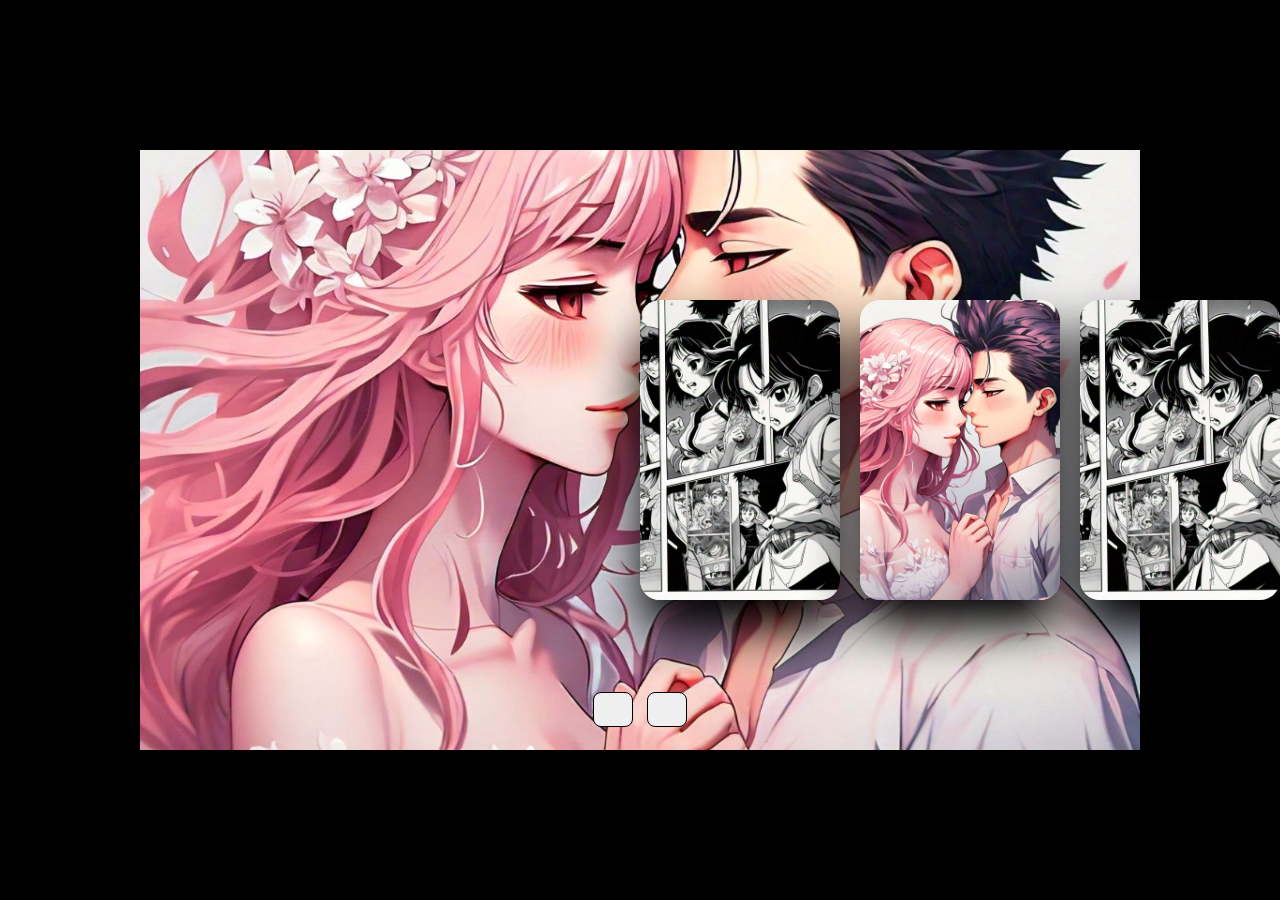
==== otakuhub.html/index.html @ f090c77b "Add files via upload" ====
<!DOCTYPE html>
<html lang="en">
<head>
    <meta charset="UTF-8">
    <meta http-equiv="X-UA-Compatible" content="IE=edge">
    <meta name="viewport" content="width=device-width, initial-scale=1.0">
    <title>OtakuHub</title>
    <link rel="stylesheet" href="style.css">
    <link rel="stylesheet" href="https://cdnjs.cloudflare.com/ajax/libs/font-awesome/6.6.0/css/all.min.css"
     integrity="sha512-Kc323vGBEqzTmouAECnVceyQqyqdsSiqLQISBL29aUW4U/M7pSPA/gEUZQqv1cwx4OnYxTxve5UMg5GT6L4JJg=="
      crossorigin="anonymous" referrerpolicy="no-referrer" />
   
</head>
<body>
    <div class="container">
<div class="slide">
<div class="item" style="background-image: url(manga.jpg);">
<div class="content">
    <div class="name">Manga</div>
    <div class="des">Read and download your favourite mangas and comics</div>
    <a href="page2.html"><button>Explore</button></a>
</div>
    </div>
    <div class="item" style="background-image: url(romance.jpg);">
<div class="content">
    <div class="name">Anime</div>
    <div class="des">watch and download your favourite anime</div>
    <a href="page2.html"><button>Explore</button></a>
</div>
</div>
<div class="item" style="background-image: url(manga.jpg);">
    <div class="content">
        <div class="name">Manga</div>
        <div class="des">Read and download your favourite mangas and comics</div>
        <a href="page2.html"><button>Explore</button></a>
    </div>
        </div>
        <div class="item" style="background-image: url(romance.jpg);">
    <div class="content">
        <div class="name">Anime</div>
        <div class="des">watch and download your favourite anime </div>
        <a href="page2.html"><button>Explore</button></a>
    </div>
    </div>
    <div class="item" style="background-image: url(manga.jpg);">
        <div class="content">
            <div class="name">Manga</div>
            <div class="des">Read and download your favourite mangas and comics</div>
            <a href="page2.html"><button>Explore</button></a>
        </div>
            </div>
            <div class="item" style="background-image: url(romance.jpg);">
        <div class="content">
            <div class="name">Anime</div>
            <div class="des">watch and download your favourite anime</div>
          <a href="page2.html"><button>Explore</button></a>
        </div>
        </div>



        <div class="button">
            <button class="prev"> <i class="fa-solid fa-arrow-left-long"> </i></button>
            <button class="next"> <i class="fa-solid fa-arrow-right-long"> </i></button>
              </div>
        </div>
    </div>
</div>


  <script src="app.js"></script>

</body>
</html>
---- otakuhub.html/style.css ----
*{
    margin: 0;
    padding: 0;
    box-sizing: border-box;
}
body{
    background:black;
}
.container{
    position: absolute;
    top: 50%;
    left: 50%;
    transform: translate(-50%, -50%);
    width: 1000px;
    height: 600px;
    background: fuchsia;
    box-shadow: 0 30px 50px black;
}
.container .slide .item{
width: 200px;
height: 300px;
position: absolute;
top: 50%;
transform: translate(0, -50%);
border-radius: 20px;
 box-shadow:0 30px 50px black;
 background-position: 50% 50%;
 background-size: cover;
 display: inline-block;
 transition: 0.5s;
 }
.slide .item:nth-child(1),
.slide .item:nth-child(2){
    top: 0;
    left: 0;
    transform: translate(0,0);
    border-radius: 0;
    width: 100%;
    height: 100%;
}
.slide .item:nth-child(3){

    left: 50%;
}
.slide .item:nth-child(4){
    left: calc(50% + 220px);
}
.slide .item:nth-child(5){
    left: calc(50% + 440px);
}
.slide .item:nth-child(n + 6){
    
    left: calc(50% + 660px);
    opacity: 0;
}
    
        .item .content{
        position: absolute;
        top: 50%;
        left: 100px;
        width: 300px;
        text-align: left;
        color: black;
        transform: translate(0, -50%);
        font-family: system-ui, -apple-system, BlinkMacSystemFont, 'Segoe UI', Roboto, Oxygen, Ubuntu, Cantarell, 'Open Sans', 'Helvetica Neue', sans-serif;
        display: none;
    }
 .slide .item:nth-child(2) .content{
display: block;
 }
 .content .name{
    font-size: 40px;
    text-transform: uppercase;
    font-weight: bold;
    opacity: 0;
    animation: animate 1s ease-in-out  1 forwards;
       
 }
 .content .des{
    margin-top: 10px;
    margin-bottom: 20px;
    opacity: 0;
    animation: animate 1s ease-in-out 0.3s 1 forwards;

 }
 .content button{
    padding: 10px 20px;
    border: none;
    cursor: pointer;
    opacity: 0;
        animation:animate 1s ease-in-out 0.6s 1 forwards;
 }
 @keyframes animate{
    from{
        opacity: 0;
        transform: translate(0, 100px);
        filter:blur(300px)
    }
    to{
        opacity: 1;
        transform: translate(0);
        filter: blur(0);
            }
 }
 .button{
    width: 100%;
    text-align: center;
    position: absolute;
    bottom: 20px;
 }
 .button button{
    width: 40px;
    height: 35px;
    border-radius: 8px;
    border: none;
    cursor: pointer;
    margin: 0 5px;
    border: 1px solid #000;
    transition: 0.3s;
 }
 .button button:hover{
    background: #fababa;
    color: #fff;
 }
 @media screen and (max-width:600px) {
    .item .content{
     left: 280px;
     width: 200px;
    }
 }
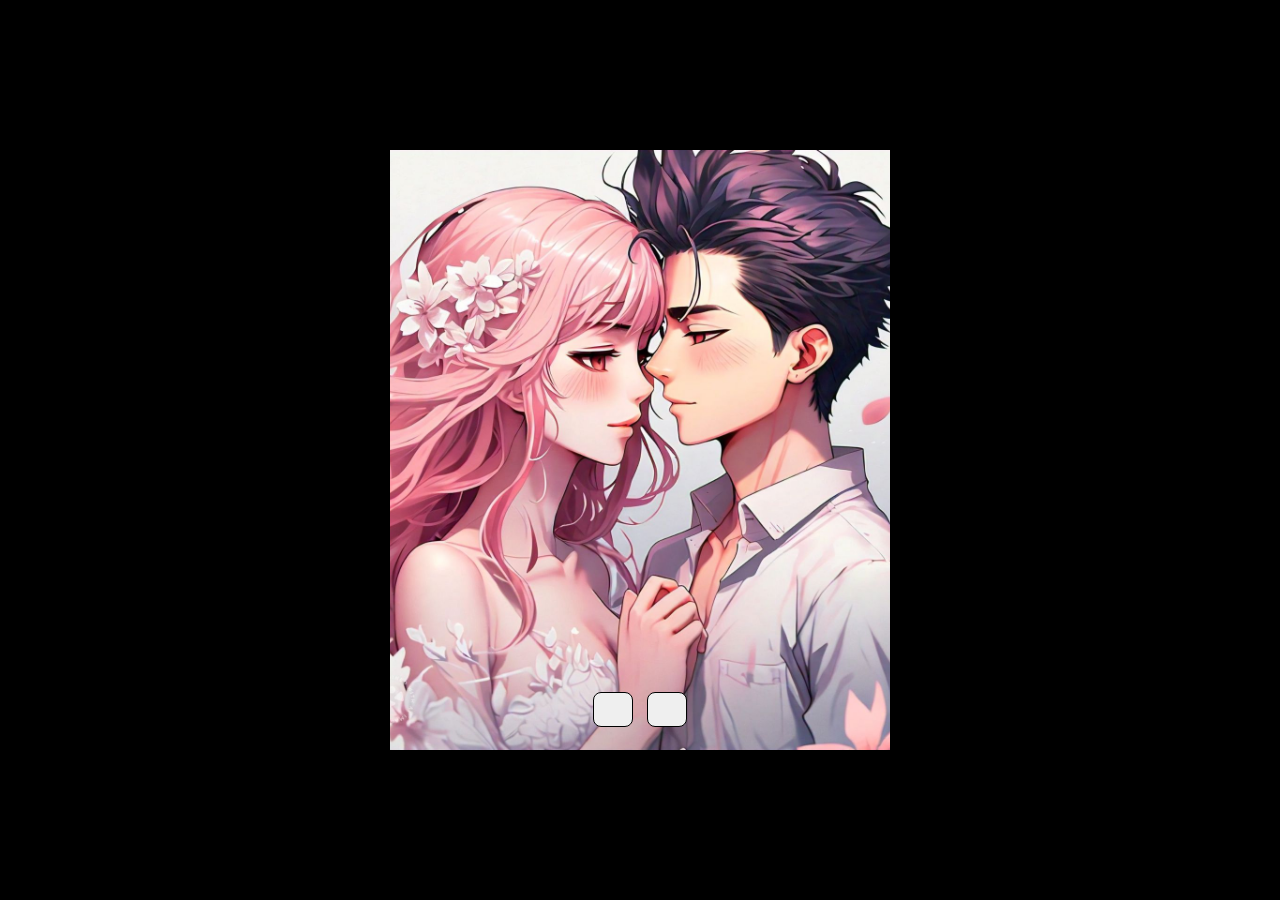
==== commit e31ceefe: "Add files via upload" ====
--- a/otakuhub.html/index.html
+++ b/otakuhub.html/index.html
@@ -18,7 +18,7 @@
 <div class="content">
     <div class="name">Manga</div>
     <div class="des">Read and download your favourite mangas and comics</div>
-    <a href="page2.html"><button>Explore</button></a>
+    <a href="page3.html"><button>Explore</button></a>
 </div>
     </div>
     <div class="item" style="background-image: url(romance.jpg);">
@@ -32,7 +32,7 @@
     <div class="content">
         <div class="name">Manga</div>
         <div class="des">Read and download your favourite mangas and comics</div>
-        <a href="page2.html"><button>Explore</button></a>
+        <a href="page3.html"><button>Explore</button></a>
     </div>
         </div>
         <div class="item" style="background-image: url(romance.jpg);">
@@ -46,7 +46,7 @@
         <div class="content">
             <div class="name">Manga</div>
             <div class="des">Read and download your favourite mangas and comics</div>
-            <a href="page2.html"><button>Explore</button></a>
+            <a href="page3.html"><button>Explore</button></a>
         </div>
             </div>
             <div class="item" style="background-image: url(romance.jpg);">
@@ -70,5 +70,6 @@
 
   <script src="app.js"></script>
 
+
 </body>
 </html>--- a/otakuhub.html/style.css
+++ b/otakuhub.html/style.css
@@ -11,10 +11,9 @@
     top: 50%;
     left: 50%;
     transform: translate(-50%, -50%);
-    width: 1000px;
+    width: 500px;
     height: 600px;
-    background: fuchsia;
-    box-shadow: 0 30px 50px black;
+        box-shadow: 0 30px 50px black;
 }
 .container .slide .item{
 width: 200px;
@@ -28,7 +27,7 @@
  background-size: cover;
  display: inline-block;
  transition: 0.5s;
- }
+  }
 .slide .item:nth-child(1),
 .slide .item:nth-child(2){
     top: 0;
@@ -41,12 +40,15 @@
 .slide .item:nth-child(3){
 
     left: 50%;
+    opacity: 0;
 }
 .slide .item:nth-child(4){
     left: calc(50% + 220px);
+    opacity: 0;
 }
 .slide .item:nth-child(5){
     left: calc(50% + 440px);
+    opacity: 0;
 }
 .slide .item:nth-child(n + 6){
     
@@ -124,7 +126,8 @@
  }
  @media screen and (max-width:600px) {
     .item .content{
-     left: 280px;
+     left: 110px;
      width: 200px;
+
     }
  }